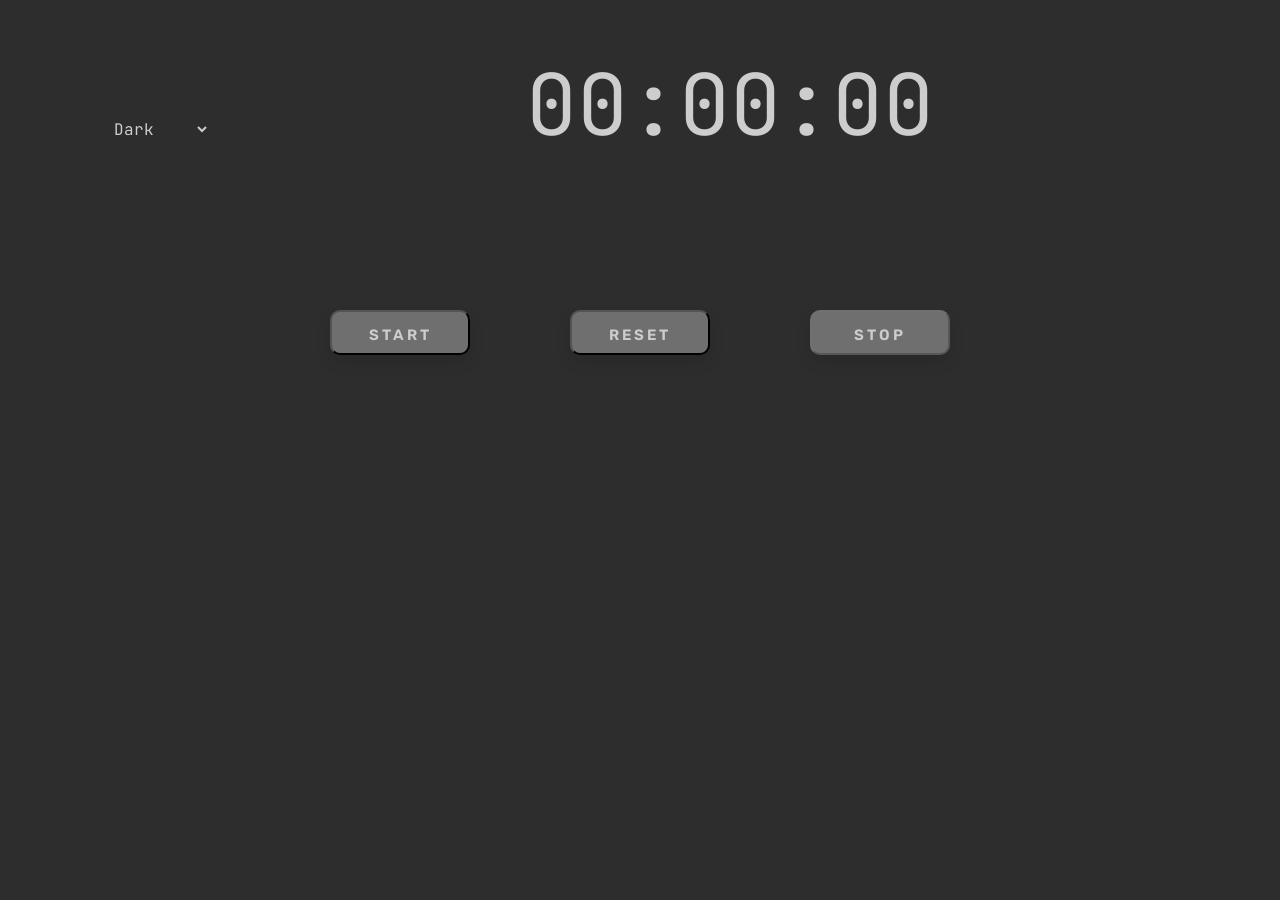
==== index.html @ 9df51f6f "begining" ====
<!DOCTYPE html>
<html lang="en">
<head>
    <meta charset="UTF-8">
    <meta http-equiv="X-UA-Compatible" content="IE=edge">
    <meta name="viewport" content="width=device-width, initial-scale=1.0">
    <link rel="stylesheet" href="style.css">
    <title>Document</title>
</head>
<body>
    <select id="themes" class="themes">
        <div class="themeList">
            <option id="darkTheme" class="darkTheme" onclick="applyTheme('dark')">Dark</option>
            <option id="lightTheme" class="lightTheme" onclick="applyTheme('light')">Light</option>
            <option id="blueTheme" class="blueTheme" onclick="applyTheme('blue')">Blue</option>
            <option id="greenTheme" class="greenTheme" onclick="applyTheme('green')">Green</option>
            <option id="violetTheme" class="violetTheme" onclick="applyTheme('violet')">Violet</option>
        </div>
    </select>
    <div id="time" class="timer">00:00</div>
    <div class="buttons">
        <button id="startButton" class="startButton" onclick="timerStart()">start</button>
        <button id="resetButton" class="resetButton" onclick="timerReset()">reset</button>
        <button id="pauseButton" class="pauseButton" onclick="timerStop()">stop</button>
    </div>
    <script src="mainTimer.js"></script>
    <script src="themes.js"></script>
</body>
</html>
---- style.css ----
@import url('https://fonts.googleapis.com/css2?family=JetBrains+Mono:wght@200&display=swap');
@import url('https://fonts.googleapis.com/css2?family=Rubik:wght@300&display=swap');

body {
    text-align: center;
    color: var(--font-color);
    font-size: 100px;
    background-color: var(--back-color);
    font-family: 'JetBrains Mono', monospace;
}

.themes {
    display: inline-block;
    padding: 10px 20px;
    font-family: 'JetBrains Mono', monospace;
    font-size: 16px;
    background: var(--back-color);
    border: none;
    cursor: pointer;
    color: var(--font-color);
}

.buttons {
    display: inline-block;
    margin: 10px 10px;
    padding: 20px 10px;
    flex-direction: column;
}

.timer {
    font-size: 200px;
    width: 1500px;
    height: 200px;
    display: inline-block;
    margin: 40px 50px;
    padding: 30px 40px;
}

.startButton {
    text-decoration: none;
    display: inline-block;
    width: 140px;
    height: 45px;
    line-height: 45px;
    border-radius: 10px;
    margin: 10px 20px;
    font-family: 'Rubik', sans-serif;
    font-size: 15px;
    text-transform: uppercase;
    text-align: center;
    letter-spacing: 3px;
    font-weight: 600;
    color: var(--font-color);
    background: var(--button-color);
    box-shadow: 0 8px 15px rgba(0, 0, 0, .1);
    transition: .3s;
}
.startButton:hover {
    background: #43e52e;
    box-shadow: 0 15px 20px rgba(46, 229, 49, 0.4);
    color: rgb(72, 72, 72);
    transform: translateY(-7px);
}

.pauseButton {
    text-decoration: none;
    display: inline-block;
    width: 140px;
    height: 45px;
    line-height: 45px;
    border-radius: 10px;
    margin: 10px 20px;
    font-family: 'Rubik', sans-serif;
    font-size: 15px;
    text-transform: uppercase;
    text-align: center;
    letter-spacing: 3px;
    font-weight: 600;
    color: var(--font-color);
    background: var(--button-color);
    box-shadow: 0 8px 15px rgba(0, 0, 0, .1);
    transition: .3s;
}
.pauseButton:hover {
    background: #e52e2e;
    box-shadow: 0 15px 20px rgba(229, 46, 46, 0.4);
    color: rgb(72, 72, 72);
    transform: translateY(-7px);
}

.resetButton {
    text-decoration: none;
    display: inline-block;
    width: 140px;
    height: 45px;
    line-height: 45px;
    border-radius: 10px;
    margin: 10px 20px;
    font-family: 'Rubik', sans-serif;;
    font-size: 15px;
    text-transform: uppercase;
    text-align: center;
    letter-spacing: 3px;
    font-weight: 600;
    color: var(--font-color);
    background: var(--button-color);
    box-shadow: 0 8px 15px rgba(0, 0, 0, .1);
    transition: .3s;
}
.resetButton:hover {
    background: #2e90e5;
    box-shadow: 0 15px 20px rgba(46, 116, 229, 0.4);
    color: rgb(72, 72, 72);
    transform: translateY(-7px);
}

@media (max-width: 1480px) and (min-width: 1241px) {
    .timer {
        font-size: 85px;
        width: 840px;
        height: 120px;
        margin: 20px;
        padding: 20px;
    }
}

@media (max-width: 1240px) and (min-width: 861px) {
    .timer {
        font-size: 80px;
        width: 640px;
        height: 85px;
        margin: 15px;
        padding: 15px;
    }
}

@media (max-width: 860px) and (min-width: 481px) {
    .timer {
        font-size: 75px;
        width: 480px;
        height: 75px;
        margin: 10px;
        padding: 10px;
    }
}

@media (max-width: 480px) {
    .timer {
        font-size: 65px;
        width: 320px;
        height: 60px;
        margin: 5px;
        padding: 5px;
    }
}
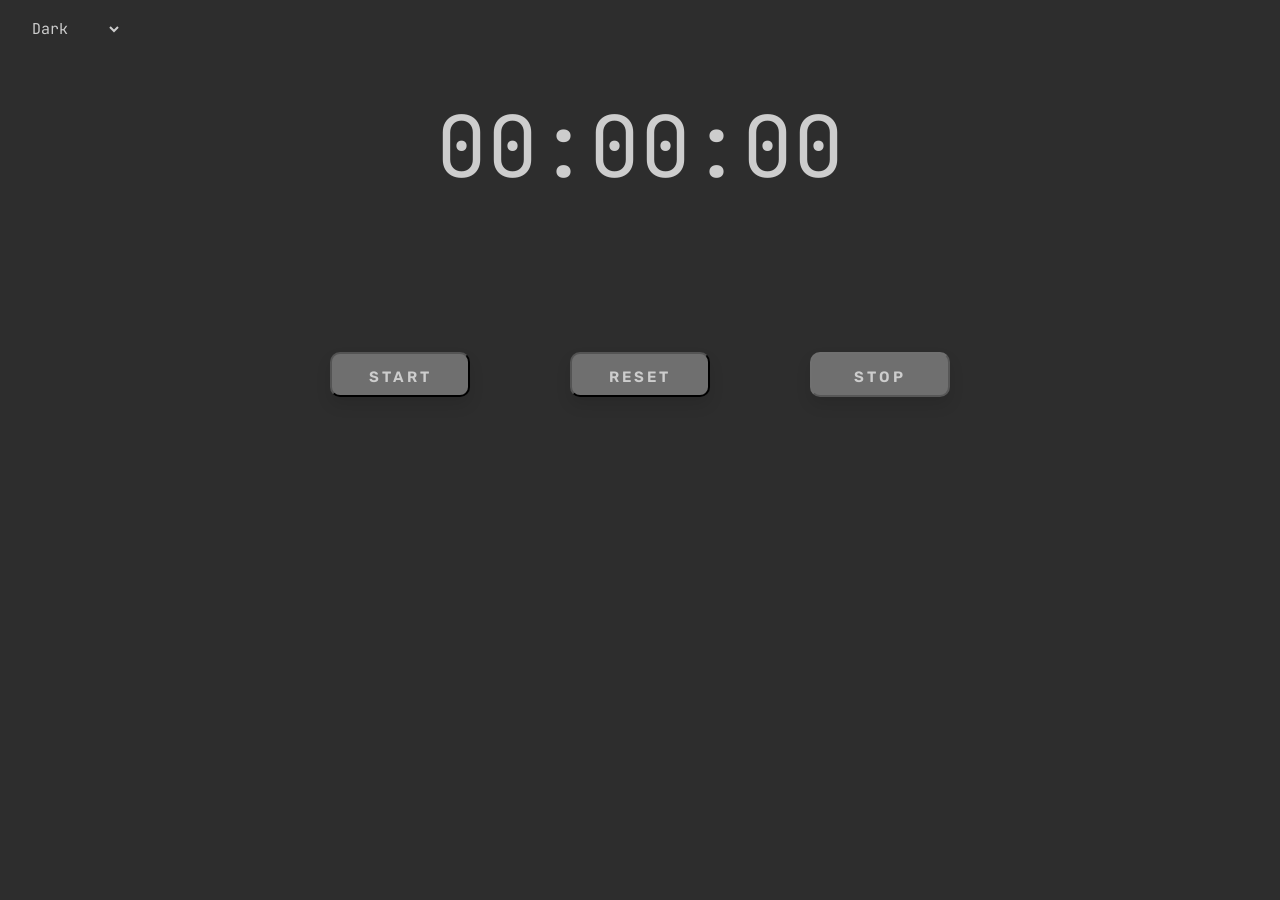
==== commit eaed569d: "work with themes and optimization" ====
--- a/index.html
+++ b/index.html
@@ -4,18 +4,16 @@
     <meta charset="UTF-8">
     <meta http-equiv="X-UA-Compatible" content="IE=edge">
     <meta name="viewport" content="width=device-width, initial-scale=1.0">
-    <link rel="stylesheet" href="style.css">
+    <link rel="stylesheet" href="/styles/style.css">
     <title>Document</title>
 </head>
 <body>
-    <select id="themes" class="themes">
-        <div class="themeList">
-            <option id="darkTheme" class="darkTheme" onclick="applyTheme('dark')">Dark</option>
-            <option id="lightTheme" class="lightTheme" onclick="applyTheme('light')">Light</option>
-            <option id="blueTheme" class="blueTheme" onclick="applyTheme('blue')">Blue</option>
-            <option id="greenTheme" class="greenTheme" onclick="applyTheme('green')">Green</option>
-            <option id="violetTheme" class="violetTheme" onclick="applyTheme('violet')">Violet</option>
-        </div>
+    <select id="themes" class="themes" onchange="applyTheme(this.value)">
+        <option id="darkTheme" class="darkTheme" onclick="applyTheme('dark')">Dark</option>
+        <option id="lightTheme" class="lightTheme" onclick="applyTheme('light')">Light</option>
+        <option id="blueTheme" class="blueTheme" onclick="applyTheme('blue')">Blue</option>
+        <option id="greenTheme" class="greenTheme" onclick="applyTheme('green')">Green</option>
+        <option id="violetTheme" class="violetTheme" onclick="applyTheme('violet')">Violet</option>
     </select>
     <div id="time" class="timer">00:00</div>
     <div class="buttons">
@@ -23,7 +21,7 @@
         <button id="resetButton" class="resetButton" onclick="timerReset()">reset</button>
         <button id="pauseButton" class="pauseButton" onclick="timerStop()">stop</button>
     </div>
-    <script src="mainTimer.js"></script>
-    <script src="themes.js"></script>
+    <script src="/js/mainTimer.js"></script>
+    <script src="/js/themes.js"></script>
 </body>
 </html>
--- a/styles/style.css
+++ b/styles/style.css
@@ -0,0 +1,175 @@
+@import url('https://fonts.googleapis.com/css2?family=JetBrains+Mono:wght@200&display=swap');
+@import url('https://fonts.googleapis.com/css2?family=Rubik:wght@300&display=swap');
+
+body {
+    text-align: center;
+    color: var(--font-color);
+    font-size: 100px;
+    background-color: var(--back-color);
+    font-family: 'JetBrains Mono', monospace;
+}
+
+.themes {
+    display: block;
+    padding: 10px 20px;
+    font-family: 'JetBrains Mono', monospace;
+    font-size: 18px;
+    background: var(--back-color);
+    border: none;
+    cursor: pointer;
+    color: var(--font-color);
+}
+
+.buttons {
+    display: inline-block;
+    margin: 10px 10px;
+    padding: 20px 10px;
+    flex-direction: column;
+}
+
+.timer {
+    font-size: 200px;
+    width: 1500px;
+    height: 230px;
+    display: inline-block;
+    margin: 40px 50px;
+    padding: 40px 50px;
+}
+
+.startButton {
+    text-decoration: none;
+    display: inline-block;
+    width: 140px;
+    height: 45px;
+    line-height: 45px;
+    border-radius: 10px;
+    margin: 10px 20px;
+    font-family: 'Rubik', sans-serif;
+    font-size: 15px;
+    text-transform: uppercase;
+    text-align: center;
+    letter-spacing: 3px;
+    font-weight: 600;
+    color: var(--btn-fcolor);
+    background: var(--button-color);
+    box-shadow: 0 8px 15px rgba(0, 0, 0, .1);
+    transition: .3s;
+}
+.startButton:hover {
+    background: #43e52e;
+    box-shadow: 0 15px 20px rgba(46, 229, 49, 0.4);
+    color: rgb(72, 72, 72);
+    transform: translateY(-7px);
+}
+
+.pauseButton {
+    text-decoration: none;
+    display: inline-block;
+    width: 140px;
+    height: 45px;
+    line-height: 45px;
+    border-radius: 10px;
+    margin: 10px 20px;
+    font-family: 'Rubik', sans-serif;
+    font-size: 15px;
+    text-transform: uppercase;
+    text-align: center;
+    letter-spacing: 3px;
+    font-weight: 600;
+    color: var(--btn-fcolor);
+    background: var(--button-color);
+    box-shadow: 0 8px 15px rgba(0, 0, 0, .1);
+    transition: .3s;
+}
+.pauseButton:hover {
+    background: #e52e2e;
+    box-shadow: 0 15px 20px rgba(229, 46, 46, 0.4);
+    color: rgb(72, 72, 72);
+    transform: translateY(-7px);
+}
+
+.resetButton {
+    text-decoration: none;
+    display: inline-block;
+    width: 140px;
+    height: 45px;
+    line-height: 45px;
+    border-radius: 10px;
+    margin: 10px 20px;
+    font-family: 'Rubik', sans-serif;;
+    font-size: 15px;
+    text-transform: uppercase;
+    text-align: center;
+    letter-spacing: 3px;
+    font-weight: 600;
+    color: var(--btn-fcolor);
+    background: var(--button-color);
+    box-shadow: 0 8px 15px rgba(0, 0, 0, .1);
+    transition: .3s;
+}
+.resetButton:hover {
+    background: #2e90e5;
+    box-shadow: 0 15px 20px rgba(46, 116, 229, 0.4);
+    color: rgb(72, 72, 72);
+    transform: translateY(-7px);
+}
+
+@media (max-width: 1480px) and (min-width: 1241px) {
+    .timer {
+        font-size: 85px;
+        width: 840px;
+        height: 120px;
+        margin: 20px;
+        padding: 20px;
+    }
+    .themes {
+        display: block;
+        font-size: 15px;
+        padding: 10px 20px;
+    }
+}
+
+@media (max-width: 1240px) and (min-width: 861px) {
+    .timer {
+        font-size: 80px;
+        width: 640px;
+        height: 85px;
+        margin: 15px;
+        padding: 15px;
+    }
+    .themes {
+        display: block;
+        font-size: 14px;
+        padding: 8px 18px;
+    }
+}
+
+@media (max-width: 860px) and (min-width: 481px) {
+    .timer {
+        font-size: 75px;
+        width: 480px;
+        height: 75px;
+        margin: 10px;
+        padding: 10px;
+    }
+    .themes {
+        display: block;
+        font-size: 13px;
+        padding: 5px 15px;
+    }
+}
+
+@media (max-width: 480px) {
+    .timer {
+        font-size: 65px;
+        width: 320px;
+        height: 60px;
+        margin: 5px;
+        padding: 5px;
+    }
+    .themes {
+        display: block;
+        font-size: 12px;
+        padding: 5px 10px;
+    }   
+}
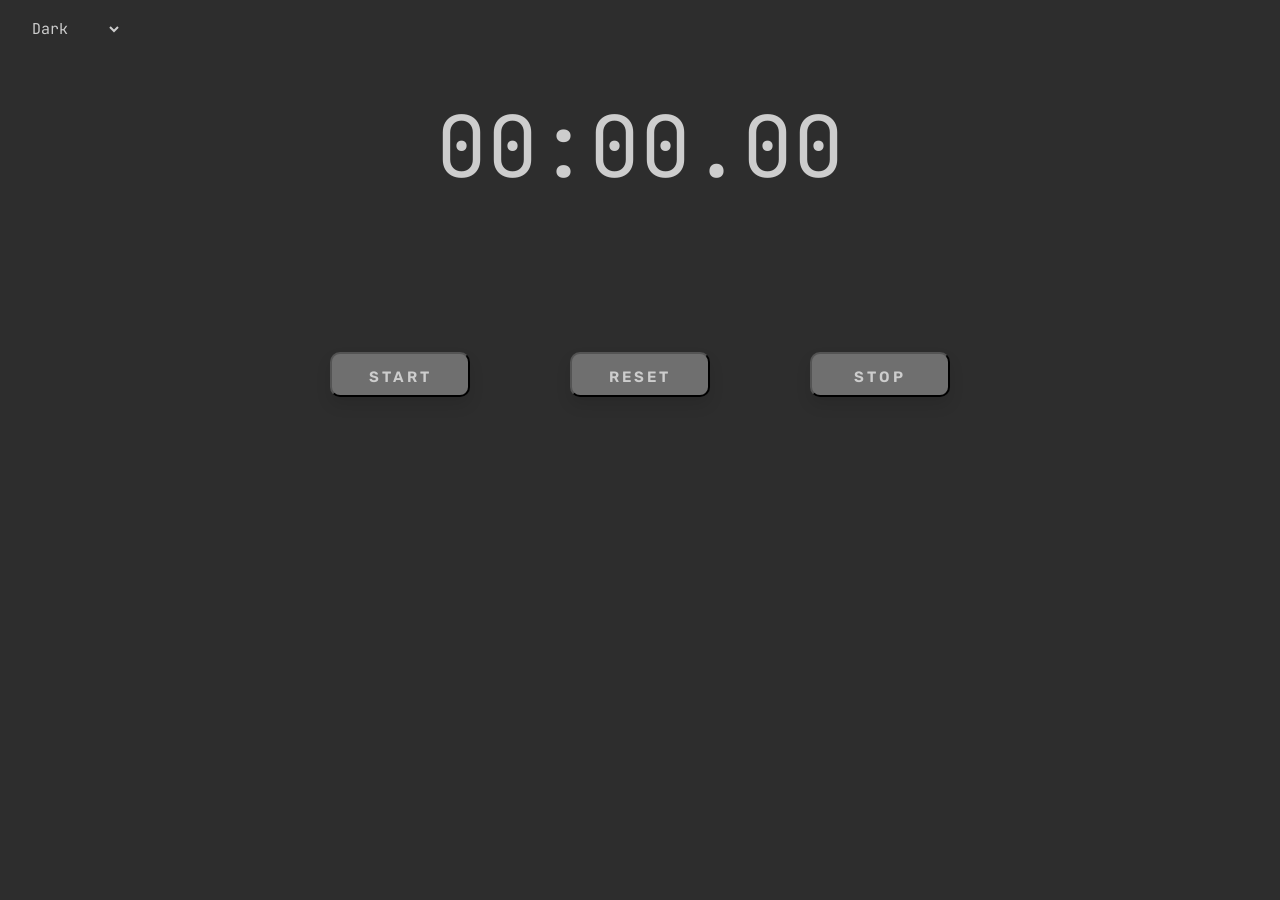
==== commit 8f3a3e7f: "add favicon and site title" ====
--- a/index.html
+++ b/index.html
@@ -4,8 +4,9 @@
     <meta charset="UTF-8">
     <meta http-equiv="X-UA-Compatible" content="IE=edge">
     <meta name="viewport" content="width=device-width, initial-scale=1.0">
+    <link rel="shortcut icon" href="public/clock@3x.png" type="image/x-icon">
     <link rel="stylesheet" href="/styles/style.css">
-    <title>Document</title>
+    <title>Timer with JS</title>
 </head>
 <body>
     <select id="themes" class="themes" onchange="applyTheme(this.value)">
@@ -15,11 +16,11 @@
         <option id="greenTheme" class="greenTheme" onclick="applyTheme('green')">Green</option>
         <option id="violetTheme" class="violetTheme" onclick="applyTheme('violet')">Violet</option>
     </select>
-    <div id="time" class="timer">00:00</div>
+    <div id="time" class="timer">00:00.00</div>
     <div class="buttons">
-        <button id="startButton" class="startButton" onclick="timerStart()">start</button>
-        <button id="resetButton" class="resetButton" onclick="timerReset()">reset</button>
-        <button id="pauseButton" class="pauseButton" onclick="timerStop()">stop</button>
+        <button id="startButton" class="startButton">start</button>
+        <button id="resetButton" class="resetButton">reset</button>
+        <button id="pauseButton" class="pauseButton">stop</button>
     </div>
     <script src="/js/mainTimer.js"></script>
     <script src="/js/themes.js"></script>
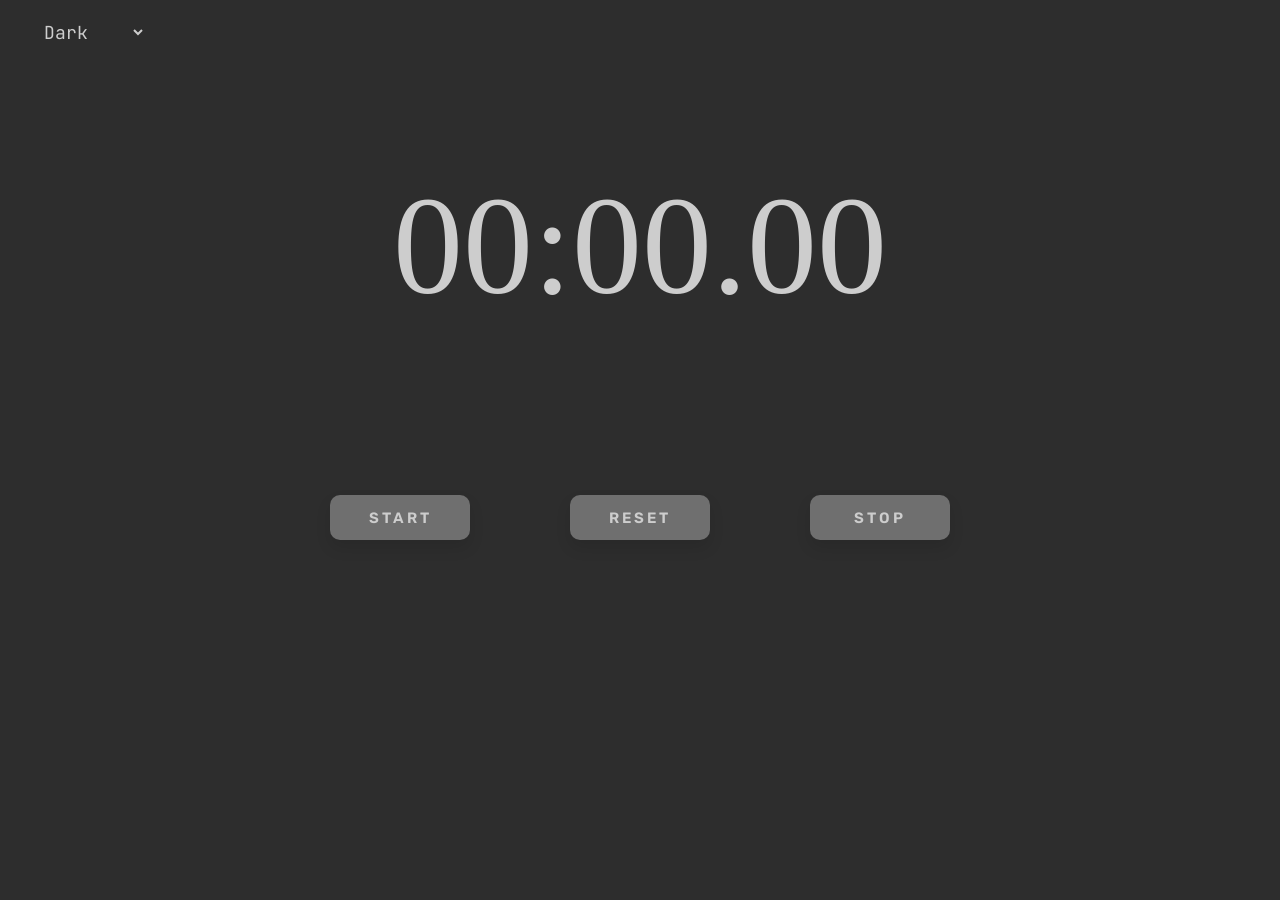
==== commit a72fe32f: "Removed border from buttons. Implementation of modul styles" ====
--- a/index.html
+++ b/index.html
@@ -6,23 +6,29 @@
     <meta name="viewport" content="width=device-width, initial-scale=1.0">
     <link rel="shortcut icon" href="public/clock@3x.png" type="image/x-icon">
     <link rel="stylesheet" href="/styles/style.css">
+    <link rel="stylesheet" href="/styles/buttons.module.css">
+    <link rel="stylesheet" href="/styles/fonts.module.css">
+    <link rel="stylesheet" href="/styles/media.module.css">
+    <link rel="stylesheet" href="/styles/themes.module.css">
     <title>Timer with JS</title>
 </head>
 <body>
     <select id="themes" class="themes" onchange="applyTheme(this.value)">
-        <option id="darkTheme" class="darkTheme" onclick="applyTheme('dark')">Dark</option>
-        <option id="lightTheme" class="lightTheme" onclick="applyTheme('light')">Light</option>
-        <option id="blueTheme" class="blueTheme" onclick="applyTheme('blue')">Blue</option>
-        <option id="greenTheme" class="greenTheme" onclick="applyTheme('green')">Green</option>
-        <option id="violetTheme" class="violetTheme" onclick="applyTheme('violet')">Violet</option>
+        <option value="dark" id="darkTheme" class="darkTheme">Dark</option>
+        <option value="light" id="lightTheme" class="lightTheme">Light</option>
+        <option value="blue" id="blueTheme" class="blueTheme">Blue</option>
+        <option value="green" id="greenTheme" class="greenTheme">Green</option>
+        <option value="violet" id="violetTheme" class="violetTheme">Violet</option>
     </select>
-    <div id="time" class="timer">00:00.00</div>
-    <div class="buttons">
-        <button id="startButton" class="startButton">start</button>
-        <button id="resetButton" class="resetButton">reset</button>
-        <button id="pauseButton" class="pauseButton">stop</button>
+    <div class="container">
+        <div id="time" class="timer">00:00.00</div>
+        <div class="buttons">
+            <button id="startButton" class="startButton">start</button>
+            <button id="resetButton" class="resetButton">reset</button>
+            <button id="pauseButton" class="pauseButton">stop</button>
+        </div>
     </div>
-    <script src="/js/mainTimer.js"></script>
-    <script src="/js/themes.js"></script>
+    <script src="/javaScript/mainTimer.js"></script>
+    <script src="/javaScript/themes.js"></script>
 </body>
 </html>
--- a/styles/style.css
+++ b/styles/style.css
@@ -1,175 +1,23 @@
-@import url('https://fonts.googleapis.com/css2?family=JetBrains+Mono:wght@200&display=swap');
-@import url('https://fonts.googleapis.com/css2?family=Rubik:wght@300&display=swap');
-
 body {
-    text-align: center;
+    margin: 0;
     color: var(--font-color);
-    font-size: 100px;
     background-color: var(--back-color);
-    font-family: 'JetBrains Mono', monospace;
 }
 
-.themes {
-    display: block;
-    padding: 10px 20px;
-    font-family: 'JetBrains Mono', monospace;
-    font-size: 18px;
-    background: var(--back-color);
-    border: none;
-    cursor: pointer;
-    color: var(--font-color);
-}
-
-.buttons {
-    display: inline-block;
-    margin: 10px 10px;
-    padding: 20px 10px;
+.container {
+    margin-top: 30px;
+    text-align: center;
+    max-width: 100%;
+    max-height: 100%;
+    display: flex;
+    align-items: center;
     flex-direction: column;
 }
 
 .timer {
+    display: inline-flex;
+    flex-direction: column;
     font-size: 200px;
-    width: 1500px;
-    height: 230px;
-    display: inline-block;
     margin: 40px 50px;
     padding: 40px 50px;
-}
-
-.startButton {
-    text-decoration: none;
-    display: inline-block;
-    width: 140px;
-    height: 45px;
-    line-height: 45px;
-    border-radius: 10px;
-    margin: 10px 20px;
-    font-family: 'Rubik', sans-serif;
-    font-size: 15px;
-    text-transform: uppercase;
-    text-align: center;
-    letter-spacing: 3px;
-    font-weight: 600;
-    color: var(--btn-fcolor);
-    background: var(--button-color);
-    box-shadow: 0 8px 15px rgba(0, 0, 0, .1);
-    transition: .3s;
-}
-.startButton:hover {
-    background: #43e52e;
-    box-shadow: 0 15px 20px rgba(46, 229, 49, 0.4);
-    color: rgb(72, 72, 72);
-    transform: translateY(-7px);
-}
-
-.pauseButton {
-    text-decoration: none;
-    display: inline-block;
-    width: 140px;
-    height: 45px;
-    line-height: 45px;
-    border-radius: 10px;
-    margin: 10px 20px;
-    font-family: 'Rubik', sans-serif;
-    font-size: 15px;
-    text-transform: uppercase;
-    text-align: center;
-    letter-spacing: 3px;
-    font-weight: 600;
-    color: var(--btn-fcolor);
-    background: var(--button-color);
-    box-shadow: 0 8px 15px rgba(0, 0, 0, .1);
-    transition: .3s;
-}
-.pauseButton:hover {
-    background: #e52e2e;
-    box-shadow: 0 15px 20px rgba(229, 46, 46, 0.4);
-    color: rgb(72, 72, 72);
-    transform: translateY(-7px);
-}
-
-.resetButton {
-    text-decoration: none;
-    display: inline-block;
-    width: 140px;
-    height: 45px;
-    line-height: 45px;
-    border-radius: 10px;
-    margin: 10px 20px;
-    font-family: 'Rubik', sans-serif;;
-    font-size: 15px;
-    text-transform: uppercase;
-    text-align: center;
-    letter-spacing: 3px;
-    font-weight: 600;
-    color: var(--btn-fcolor);
-    background: var(--button-color);
-    box-shadow: 0 8px 15px rgba(0, 0, 0, .1);
-    transition: .3s;
-}
-.resetButton:hover {
-    background: #2e90e5;
-    box-shadow: 0 15px 20px rgba(46, 116, 229, 0.4);
-    color: rgb(72, 72, 72);
-    transform: translateY(-7px);
-}
-
-@media (max-width: 1480px) and (min-width: 1241px) {
-    .timer {
-        font-size: 85px;
-        width: 840px;
-        height: 120px;
-        margin: 20px;
-        padding: 20px;
-    }
-    .themes {
-        display: block;
-        font-size: 15px;
-        padding: 10px 20px;
-    }
-}
-
-@media (max-width: 1240px) and (min-width: 861px) {
-    .timer {
-        font-size: 80px;
-        width: 640px;
-        height: 85px;
-        margin: 15px;
-        padding: 15px;
-    }
-    .themes {
-        display: block;
-        font-size: 14px;
-        padding: 8px 18px;
-    }
-}
-
-@media (max-width: 860px) and (min-width: 481px) {
-    .timer {
-        font-size: 75px;
-        width: 480px;
-        height: 75px;
-        margin: 10px;
-        padding: 10px;
-    }
-    .themes {
-        display: block;
-        font-size: 13px;
-        padding: 5px 15px;
-    }
-}
-
-@media (max-width: 480px) {
-    .timer {
-        font-size: 65px;
-        width: 320px;
-        height: 60px;
-        margin: 5px;
-        padding: 5px;
-    }
-    .themes {
-        display: block;
-        font-size: 12px;
-        padding: 5px 10px;
-    }   
 }
--- a/styles/buttons.module.css
+++ b/styles/buttons.module.css
@@ -0,0 +1,51 @@
+.buttons {
+    justify-content: center;
+    display: inline-flex;
+    flex-wrap: wrap;
+}
+
+.startButton,
+.resetButton,
+.pauseButton {
+    text-decoration: none;
+    border: none;
+    width: 140px;
+    height: 45px;
+    line-height: 45px;
+    border-radius: 10px;
+    margin: 30px 50px;
+    font-family: 'Rubik', sans-serif;
+    font-size: 15px;
+    text-transform: uppercase;
+    letter-spacing: 3px;
+    font-weight: 600;
+    color: var(--btn-fcolor);
+    background: var(--button-color);
+    box-shadow: 0 8px 15px rgba(0, 0, 0, .1);
+    transition: .3s;
+    cursor: pointer;
+}
+
+.startButton:hover {
+    background: #43e52e;
+    box-shadow: 0 15px 20px rgba(46, 229, 49, 0.4);
+    color: rgb(72, 72, 72);
+    text-align: center;
+    transform: translateY(-7px);
+}
+
+.pauseButton:hover {
+    background: #e52e2e;
+    box-shadow: 0 15px 20px rgba(229, 46, 46, 0.4);
+    color: rgb(72, 72, 72);
+    text-align: center;
+    transform: translateY(-7px);
+}
+
+.resetButton:hover {
+    background: #2e90e5;
+    box-shadow: 0 15px 20px rgba(46, 116, 229, 0.4);
+    color: rgb(72, 72, 72);
+    text-align: center;
+    transform: translateY(-7px);
+}
--- a/styles/fonts.module.css
+++ b/styles/fonts.module.css
@@ -0,0 +1,2 @@
+@import url('https://fonts.googleapis.com/css2?family=JetBrains+Mono:wght@200&display=swap');
+@import url('https://fonts.googleapis.com/css2?family=Rubik:wght@300&display=swap');
--- a/styles/media.module.css
+++ b/styles/media.module.css
@@ -0,0 +1,86 @@
+@media (max-width: 1480px) and (min-width: 1241px) {
+    .timer {
+        font-size: 140px;
+        width: 840px;
+        height: 180px;
+        margin: 40px;
+    }
+    .themes {
+        display: block;
+        font-size: 15px;
+        padding: 10px 20px;
+    }
+    .buttons {
+        margin: 40px;
+    }
+}
+
+@media (max-width: 1240px) and (min-width: 861px) {
+    .timer {
+        font-size: 100px;
+        width: 640px;
+        height: 125px;
+        margin: 25px;
+    }
+    .themes {
+        display: block;
+        font-size: 14px;
+        padding: 8px 18px;
+    }
+
+    .buttons {
+        margin: 20px;
+    }
+}
+
+@media (max-width: 860px) and (min-width: 481px) {
+    .timer {
+        font-size: 85px;
+        width: 480px;
+        height: 100px;
+        margin: 40px;
+        padding: 10px;
+    }
+
+    .themesContainer {
+        height: 60px;
+        padding-left: 10px;
+    }
+
+    .buttons {
+        margin-top: 20px;
+    }
+
+    .startButton,
+    .pauseButton,
+    .resetButton {
+        margin: 20px;
+    }
+}
+
+@media (max-width: 480px) {
+    .timer {
+        display: inline-flex;
+        font-size: 65px;
+        width: 320px;
+        height: 80px;
+        margin: 10px;
+        padding: 5px;
+    }
+    .themes {
+        display: block;
+        font-size: 12px;
+        padding: 5px 10px;
+    }
+    
+    .buttons {
+        margin: 20px;
+        flex-direction: column;
+    }
+
+    .startButton,
+    .pauseButton,
+    .resetButton {
+        margin: 35px;
+    }
+}
--- a/styles/themes.module.css
+++ b/styles/themes.module.css
@@ -0,0 +1,46 @@
+:root.dark {
+    --back-color: "#2d2d2d",
+    --font-color: "#cdcdcd",
+    --button-color: "#6f6f6f",
+    --btn-fcolor: "#cdcdcd"
+}
+
+:root.light {
+    --back-color: "#FFFAFA",
+    --font-color: "#1E1E1E",
+    --button-color: "#B5B8B1",
+    --btn-fcolor: "#1E1E1E"
+}
+
+:root.blue {
+    --back-color: "#1D334A",
+    --font-color: "#3F888F",
+    --button-color: "#A6CAF0",
+    --btn-fcolor: "#3F888F"
+}
+
+:root.green {
+    --back-color: "#2F4538",
+    --font-color: "#6DAE81",
+    --button-color: "#999950",
+    --btn-fcolor: "#FADFAD"
+}
+
+:root.violet {
+    --back-color: "#46394B",
+    --font-color: "#B565A7",
+    --button-color: "#C8A2C8",
+    --btn-fcolor: "#B565A7"
+}
+
+#themes {
+    margin-top: 10px;
+    margin-left: 20px;
+    padding: 10px 20px;
+    font-family: 'JetBrains Mono', monospace;
+    font-size: 18px;
+    border: none;
+    cursor: pointer;
+    background-color: var(--back-color);
+    color: var(--font-color);
+}
